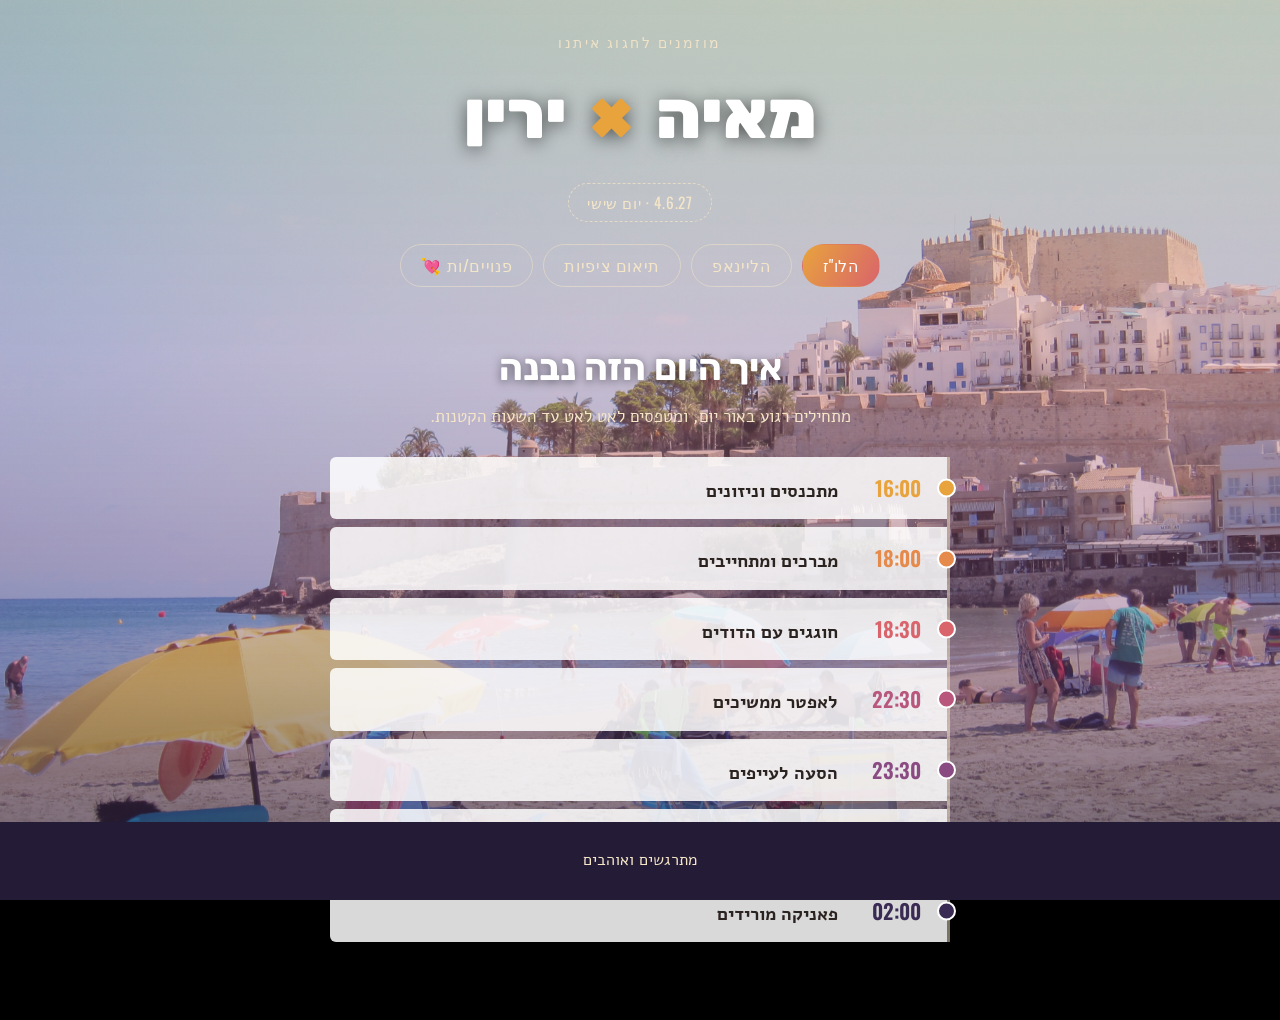
==== index.html @ fd0250f0 "Initial commit: wedding site" ====
<!DOCTYPE html>
<html lang="he">
<head>
    <meta charset="UTF-8">
    <meta name="viewport" content="width=device-width, initial-scale=1.0">
    <title>מאיה × ירין מתחתנים</title>
    <link rel="preconnect" href="https://fonts.googleapis.com">
    <link href="https://fonts.googleapis.com/css2?family=Rubik:wght@500;700;900&family=Oswald:wght@500;600;700&family=Alef:wght@400;700&display=swap" rel="stylesheet">
    <link rel="stylesheet" href="style.css">
</head>
<body>
    <header>
        <p class="eyebrow">מוזמנים לחגוג איתנו</p>
        <h1 class="couple-names">מאיה <span class="amp">×</span> ירין</h1>
        <p class="date-badge">4.6.27 · יום שישי</p>

        <button class="menu-toggle" aria-label="פתיחת תפריט" aria-expanded="false" onclick="toggleMenu()">☰</button>
        <nav>
            <ul>
                <li><a href="#timeline" class="tab-link" onclick="showTab('timeline')">הלו"ז</a></li>
                <li><a href="#lineup" class="tab-link" onclick="showTab('lineup')">הליינאפ</a></li>
                <li><a href="#expectations" class="tab-link" onclick="showTab('expectations')">תיאום ציפיות</a></li>
                <li><a href="#singles" class="tab-link" onclick="showTab('singles')">פנויים/ות 💘</a></li>
            </ul>
        </nav>
    </header>

    <main>
        <section id="timeline" class="tab-content">
            <h2>איך היום הזה נבנה</h2>
            <p class="section-lede">מתחילים רגוע באור יום, ומטפסים לאט לאט עד השעות הקטנות.</p>
            <ul class="runsheet">
                <li style="--dot:#E8A33D"><span class="time">16:00</span><span class="event">מתכנסים וניזונים</span></li>
                <li style="--dot:#E58A4B"><span class="time">18:00</span><span class="event">מברכים ומתחייבים</span></li>
                <li style="--dot:#D9646B"><span class="time">18:30</span><span class="event">חוגגים עם הדודים</span></li>
                <li style="--dot:#B8567B"><span class="time">22:30</span><span class="event">לאפטר ממשיכים</span></li>
                <li style="--dot:#8A4A82"><span class="time">23:30</span><span class="event">הסעה לעייפים</span></li>
                <li style="--dot:#6B3F73"><span class="time">00:00</span><span class="event">הטראנסים מתחילים</span></li>
                <li style="--dot:#3A2B54"><span class="time">02:00</span><span class="event">פאניקה מורידים</span></li>
            </ul>
        </section>

        <section id="lineup" class="tab-content">
            <h2>ליינאפ המוזיקה</h2>
            <p class="section-lede">שני stages, לילה אחד.</p>
            <ul class="lineup-list">
                <li class="main-stage">
                    <span class="lineup-time">18:30</span>
                    <span class="artist">Hermetico</span>
                    <span class="stage-label">Main Stage</span>
                </li>
                <li class="forest-stage">
                    <span class="lineup-time">22:30</span>
                    <span class="artist">Doctor K</span>
                    <span class="stage-label">Forest Stage</span>
                </li>
                <li class="forest-stage">
                    <span class="lineup-time">00:00</span>
                    <span class="artist">Planet X</span>
                    <span class="stage-label">Forest Stage</span>
                </li>
            </ul>
        </section>

        <section id="expectations" class="tab-content">
            <h2>תיאום ציפיות 💛</h2>
            <p>
                אנחנו הכי מתרגשים בעולם לחגוג איתכם, ורוצים להגיד מראש משהו קטן כדי שכולנו נהיה באותו ראש.
                <br>
                זו הולכת להיות חתונת שישי צהריים שמתחילה רגוע ונבנית לאט לאט לאירוע ארוך, שמח ומלא אנרגיות. החופה תתקיים ב־18:00, ומשם נמשיך לריקודים, מוזיקה טובה ועלייה הדרגתית בקצב עד השעות הקטנות של הלילה.
                <br>
                אנחנו לגמרי יודעים שלא כולם רגילים לאירועים בסגנון —וזה העניין: אין לחץ, אין חובות, אין “צריך להישאר”.<br> באתם — כיף לנו! נשארתם — כיף כפול!! הלכתם — אנחנו עדיין ממש אוהבים אתכם !!!
                <br>
                יהיה פתרון הסעה למי שירצה לסיים מוקדם יותר (בסביבות 23:30), כדי שמי שמתעייף יוכל לחזור בנוחות ובשקט.
                <br>
                למי שיישאר איתנו ללילה מחכה המשך של אווירה טובה—סטייל יותר אלקטרוני (האוס, טכנו וטראנס), ואפשרות להישאר לישון במקום.<br> חשוב לדעת שמדובר בלינה פשוטה במזרונים במתחם מאהל, ולמי שרוצה יותר נוחות—מוזמנים להביא אוהל וציוד שינה משלכם.
                <br>
                ועוד משהו קטן: זה אירוע קליל ופתוח, אז תבואו בנוח. בגדים נוחים לריקודים זה, ציוד ללילה למי שנשאר, ובגד ים לבריכה😄
                <br>
                בסוף הכי חשוב לנו דבר אחד—שתבואו בכיף, בלי לחץ, ושתהיו חלק מהיום הזה בדרך שנעימה לכם.
            </p>
        </section>

        <section id="singles" class="tab-content">
            <h2>פנויים/ות 💘</h2>
            <p class="section-lede">בואו לרקוד, לא לבד. תירשמו מראש - ואנחנו נדאג לחבר ביניכם ברחבה.</p>
            <form id="singles-form" class="singles-form" onsubmit="return submitSingle(event)">
                <label>
                    שם
                    <input type="text" id="single-name" required>
                </label>
                <label>
                    איך יוצרים איתך קשר (טלפון / אינסטגרם)
                    <input type="text" id="single-contact" required>
                </label>
                <label>
                    משהו קליל עלייך (אופציונלי)
                    <textarea id="single-note" rows="3"></textarea>
                </label>
                <button type="submit">💌 הרשמה לרשימה</button>
            </form>
            <p class="singles-note">ההרשמה נשלחת אלינו במייל - שקט ופרטי, בלי סוויפים ציבוריים 😉</p>
        </section>
    </main>

    <footer>
        <p>מתרגשים ואוהבים</p>
    </footer>

    <script src="script.js"></script>
</body>
</html>
---- style.css ----
:root {
    --amber: #E8A33D;
    --rose: #D9646B;
    --plum: #6B3F73;
    --indigo: #241B36;
    --sand: #F5E6C8;
    --ink: #2B2320;

    --font-display: 'Rubik', sans-serif;
    --font-utility: 'Oswald', sans-serif;
    --font-body: 'Alef', sans-serif;
}

* {
    box-sizing: border-box;
}

body {
    font-family: var(--font-body);
    direction: rtl;
    text-align: right;
    line-height: 1.6;
    margin: 0;
    padding: 0 0 60px;
    color: var(--ink);
    background: #000;
    position: relative;
}

/* התמונה עצמה, קבועה מאחורי כל התוכן */
body::before {
    content: "";
    position: fixed;
    inset: 0;
    background-image: url('images/background.jpg');
    background-size: cover;
    background-position: top;
    background-repeat: no-repeat;
    z-index: -2;
}

/* קשת הצבעים של היום: זהב באור יום, סגול-לילה בתחתית - מלווה את מסלול האירוע */
body::after {
    content: "";
    position: fixed;
    inset: 0;
    background: linear-gradient(180deg,
        rgba(232, 163, 61, 0.35) 0%,
        rgba(217, 100, 107, 0.30) 40%,
        rgba(107, 63, 115, 0.45) 75%,
        rgba(36, 27, 54, 0.65) 100%);
    z-index: -1;
}

header {
    padding: 32px 20px 22px;
    text-align: center;
    position: relative;
    color: #fff;
}

.eyebrow {
    font-family: var(--font-utility);
    text-transform: uppercase;
    letter-spacing: 0.18em;
    font-size: 0.85em;
    margin: 0 0 8px;
    color: var(--sand);
    opacity: 0.9;
}

.couple-names {
    font-family: var(--font-display);
    font-weight: 900;
    font-size: clamp(2.4em, 9vw, 4.2em);
    margin: 0;
    text-shadow: 0 3px 18px rgba(0, 0, 0, 0.55);
}

.couple-names .amp {
    color: var(--amber);
    padding: 0 0.15em;
}

.date-badge {
    display: inline-block;
    font-family: var(--font-utility);
    font-size: 0.95em;
    letter-spacing: 0.06em;
    margin: 14px 0 22px;
    padding: 6px 18px;
    border: 1.5px dashed rgba(245, 230, 200, 0.7);
    border-radius: 999px;
    color: var(--sand);
}

.menu-toggle {
    display: none;
    position: absolute;
    top: 28px;
    left: 20px;
    background: rgba(0, 0, 0, 0.25);
    border: 1.5px solid rgba(245, 230, 200, 0.6);
    color: #fff;
    font-size: 1.3em;
    line-height: 1;
    padding: 4px 12px;
    border-radius: 8px;
    cursor: pointer;
}

nav ul {
    list-style: none;
    padding: 0;
    margin: 0;
    display: flex;
    justify-content: center;
    gap: 10px;
    flex-wrap: wrap;
}

nav ul li a {
    display: inline-block;
    text-decoration: none;
    color: var(--sand);
    font-family: var(--font-utility);
    letter-spacing: 0.04em;
    padding: 8px 20px;
    border-radius: 999px;
    border: 1.5px solid rgba(245, 230, 200, 0.5);
    transition: background-color 0.2s ease, color 0.2s ease, border-color 0.2s ease;
}

nav ul li a:hover {
    border-color: var(--sand);
}

nav ul li a.active {
    background: linear-gradient(120deg, var(--amber), var(--rose));
    color: #fff;
    border-color: transparent;
}

main {
    padding: 30px 20px 10px;
    max-width: 900px;
    margin: 0 auto;
}

h2 {
    font-family: var(--font-display);
    font-weight: 700;
    font-size: clamp(1.6em, 4.5vw, 2.3em);
    text-align: center;
    margin: 0 0 6px;
    color: #fff;
    text-shadow: 0 2px 10px rgba(0, 0, 0, 0.5);
}

.section-lede {
    text-align: center;
    color: var(--sand);
    font-size: 1.05em;
    margin: 0 0 26px;
}

footer {
    background: var(--indigo);
    color: var(--sand);
    text-align: center;
    padding: 10px 0;
    position: fixed;
    bottom: 0;
    width: 100%;
}

.tab-content {
    display: none;
    opacity: 0;
}

.tab-content.active {
    display: block;
    animation: fadeIn 0.4s ease forwards;
}

@keyframes fadeIn {
    from {
        opacity: 0;
        transform: translateY(8px);
    }
    to {
        opacity: 1;
        transform: translateY(0);
    }
}

@media (prefers-reduced-motion: reduce) {
    .tab-content.active {
        animation: none;
        opacity: 1;
    }
}

.tab-link {
    cursor: pointer;
}

/* לו"ז - קו זמן שעובר מזהב לילי-אור לסגול-לילה, כל נקודה בצבע השעה שלה */
.runsheet {
    list-style: none;
    margin: 0 auto;
    padding: 0;
    max-width: 620px;
    border-right: 3px solid rgba(245, 230, 200, 0.5);
}

.runsheet li {
    position: relative;
    display: flex;
    align-items: baseline;
    gap: 16px;
    padding: 14px 26px 14px 10px;
    background-color: rgba(255, 255, 255, 0.85);
    margin-bottom: 8px;
    border-radius: 6px 0 0 6px;
}

.runsheet li::before {
    content: "";
    position: absolute;
    right: -9px;
    top: 50%;
    transform: translateY(-50%);
    width: 15px;
    height: 15px;
    border-radius: 50%;
    background: var(--dot);
    border: 2px solid #fff;
}

.runsheet .time {
    font-family: var(--font-utility);
    font-weight: 600;
    font-size: 1.3em;
    color: var(--dot);
    min-width: 3.2em;
}

.runsheet .event {
    font-size: 1.15em;
    font-weight: bold;
}

/* ליינאפ - בהשראת פוסטר פסטיבל */
.lineup-list {
    list-style: none;
    margin: 0 auto;
    padding: 0;
    max-width: 620px;
}

.lineup-list li {
    display: flex;
    align-items: center;
    justify-content: flex-end;
    flex-wrap: wrap;
    gap: 14px;
    background-color: rgba(255, 255, 255, 0.85);
    padding: 16px 20px;
    margin-bottom: 12px;
    border-radius: 8px;
    border-right: 5px solid var(--rose);
}

.lineup-list li.forest-stage {
    border-right-color: var(--plum);
}

.lineup-time {
    font-family: var(--font-utility);
    font-weight: 600;
    color: var(--ink);
    opacity: 0.7;
}

.artist {
    font-family: var(--font-utility);
    text-transform: uppercase;
    letter-spacing: 0.03em;
    font-weight: 700;
    font-size: 1.5em;
    color: var(--ink);
}

.stage-label {
    display: inline-block;
    background-color: var(--rose);
    color: #fff;
    padding: 4px 12px;
    border-radius: 999px;
    font-family: var(--font-utility);
    font-size: 0.7em;
    letter-spacing: 0.05em;
    text-transform: uppercase;
}

.forest-stage .stage-label {
    background-color: var(--plum);
}

.singles-form {
    display: flex;
    flex-direction: column;
    gap: 16px;
    max-width: 480px;
    margin: 0 auto;
    background-color: rgba(255, 255, 255, 0.88);
    padding: 24px;
    border-radius: 10px;
    border: 1.5px dashed var(--rose);
}

.singles-form label {
    display: flex;
    flex-direction: column;
    gap: 6px;
    font-weight: bold;
    font-size: 0.95em;
}

.singles-form input,
.singles-form textarea {
    font-family: var(--font-body);
    font-size: 1em;
    padding: 10px 12px;
    border: 1.5px solid rgba(107, 63, 115, 0.35);
    border-radius: 8px;
    background: #fff;
    color: var(--ink);
    resize: vertical;
}

.singles-form input:focus,
.singles-form textarea:focus {
    outline: none;
    border-color: var(--rose);
}

.singles-form button {
    align-self: center;
    font-family: var(--font-utility);
    letter-spacing: 0.03em;
    font-size: 1.05em;
    padding: 10px 28px;
    border: none;
    border-radius: 999px;
    color: #fff;
    background: linear-gradient(120deg, var(--amber), var(--rose));
    cursor: pointer;
    transition: transform 0.15s ease;
}

.singles-form button:hover {
    transform: translateY(-2px);
}

.singles-note {
    text-align: center;
    color: var(--sand);
    font-size: 0.9em;
    margin-top: 14px;
}

#expectations p {
    font-size: 1.15em;
    line-height: 1.55em;
    text-align: center;
    margin: 0 auto;
    max-width: 760px;
    background-color: rgba(255, 255, 255, 0.88);
    padding: 26px;
    border-radius: 10px;
}

a:focus-visible,
button:focus-visible {
    outline: 3px solid var(--amber);
    outline-offset: 2px;
}

@media (max-width: 700px) {
    body {
        padding-bottom: 90px;
    }

    .menu-toggle {
        display: inline-block;
    }

    nav {
        display: none;
        margin-top: 10px;
    }

    nav.open {
        display: block;
    }

    nav ul {
        flex-direction: column;
        align-items: center;
    }

    nav ul li a {
        display: block;
        width: 200px;
        text-align: center;
    }

    .runsheet li,
    .lineup-list li {
        padding: 12px 20px 12px 10px;
    }

    .artist {
        font-size: 1.25em;
    }

    #expectations p {
        font-size: 1em;
        padding: 18px;
    }

    footer p {
        margin: 8px 0;
        font-size: 0.9em;
    }
}
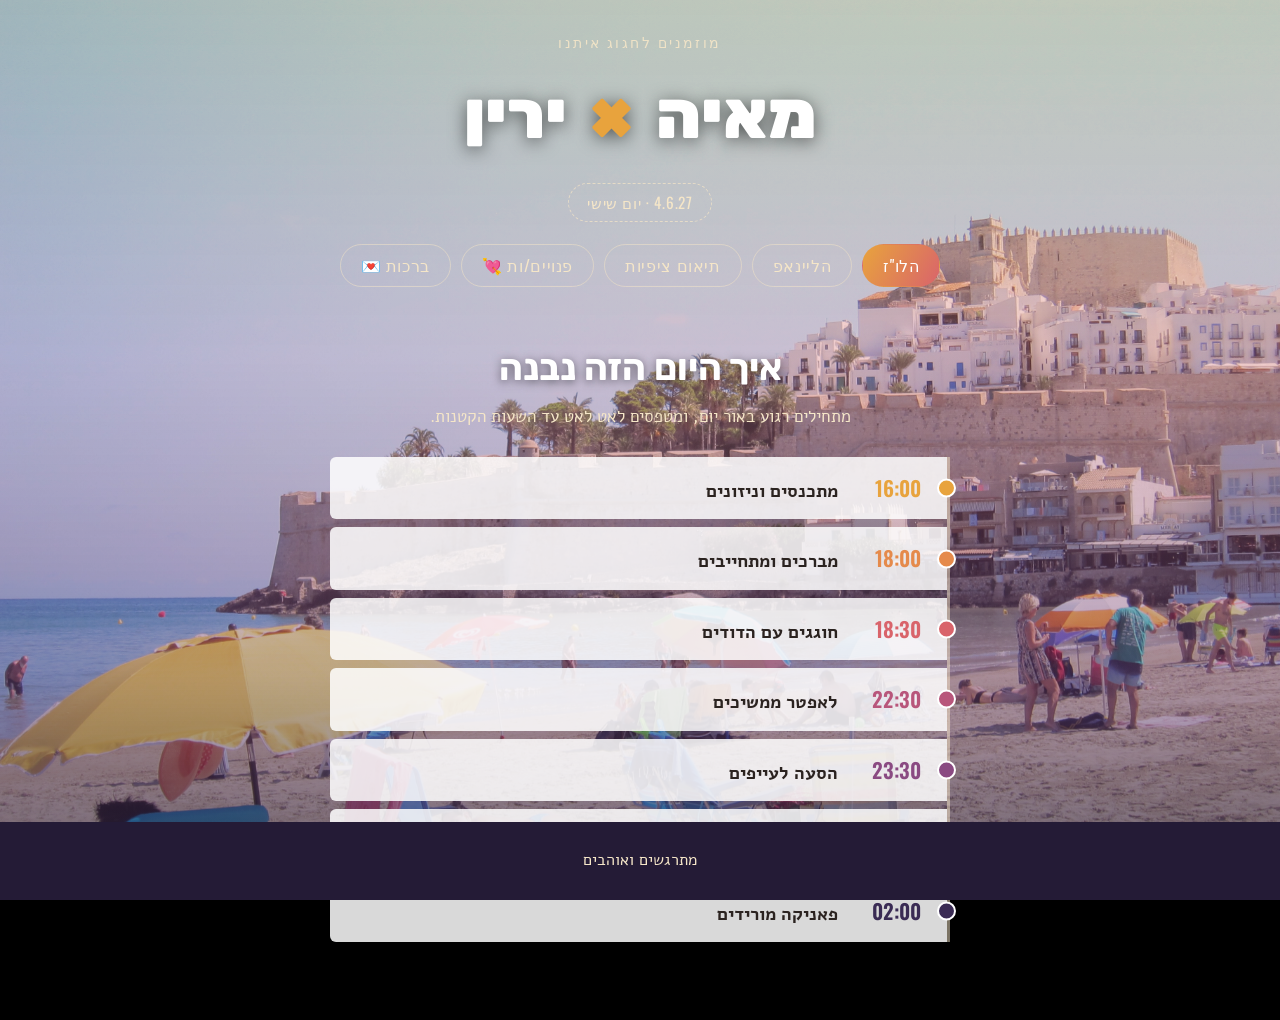
==== commit df46c6b0: "Add blessings section with Netlify Forms" ====
--- a/index.html
+++ b/index.html
@@ -21,6 +21,7 @@
                 <li><a href="#lineup" class="tab-link" onclick="showTab('lineup')">הליינאפ</a></li>
                 <li><a href="#expectations" class="tab-link" onclick="showTab('expectations')">תיאום ציפיות</a></li>
                 <li><a href="#singles" class="tab-link" onclick="showTab('singles')">פנויים/ות 💘</a></li>
+                <li><a href="#blessings" class="tab-link" onclick="showTab('blessings')">ברכות 💌</a></li>
             </ul>
         </nav>
     </header>
@@ -101,6 +102,29 @@
             </form>
             <p class="singles-note">ההרשמה נשלחת אלינו במייל - שקט ופרטי, בלי סוויפים ציבוריים 😉</p>
         </section>
+
+        <section id="blessings" class="tab-content">
+            <h2>ברכות 💌</h2>
+            <p class="section-lede">רוצים לשתף אותנו במילה חמה או בתמונה? נשמח לקרוא ולראות - זה נשאר בינינו.</p>
+            <form name="blessings" method="POST" data-netlify="true" data-netlify-honeypot="bot-field" enctype="multipart/form-data" id="blessings-form" class="singles-form">
+                <input type="hidden" name="form-name" value="blessings">
+                <p class="hidden-field"><label>אל תמלאו שדה זה: <input name="bot-field"></label></p>
+                <label>
+                    שם
+                    <input type="text" name="name" required>
+                </label>
+                <label>
+                    ברכה
+                    <textarea name="message" rows="4" required></textarea>
+                </label>
+                <label>
+                    תמונה (אופציונלי)
+                    <input type="file" name="photo" accept="image/*">
+                </label>
+                <button type="submit">שליחת ברכה 💌</button>
+            </form>
+            <p id="blessings-thanks" class="singles-note" hidden>תודה! הברכה התקבלה ונשמרה אצלנו 💛</p>
+        </section>
     </main>
 
     <footer>
--- a/style.css
+++ b/style.css
@@ -365,6 +365,11 @@
     transform: translateY(-2px);
 }
 
+.hidden-field {
+    position: absolute;
+    left: -9999px;
+}
+
 .singles-note {
     text-align: center;
     color: var(--sand);
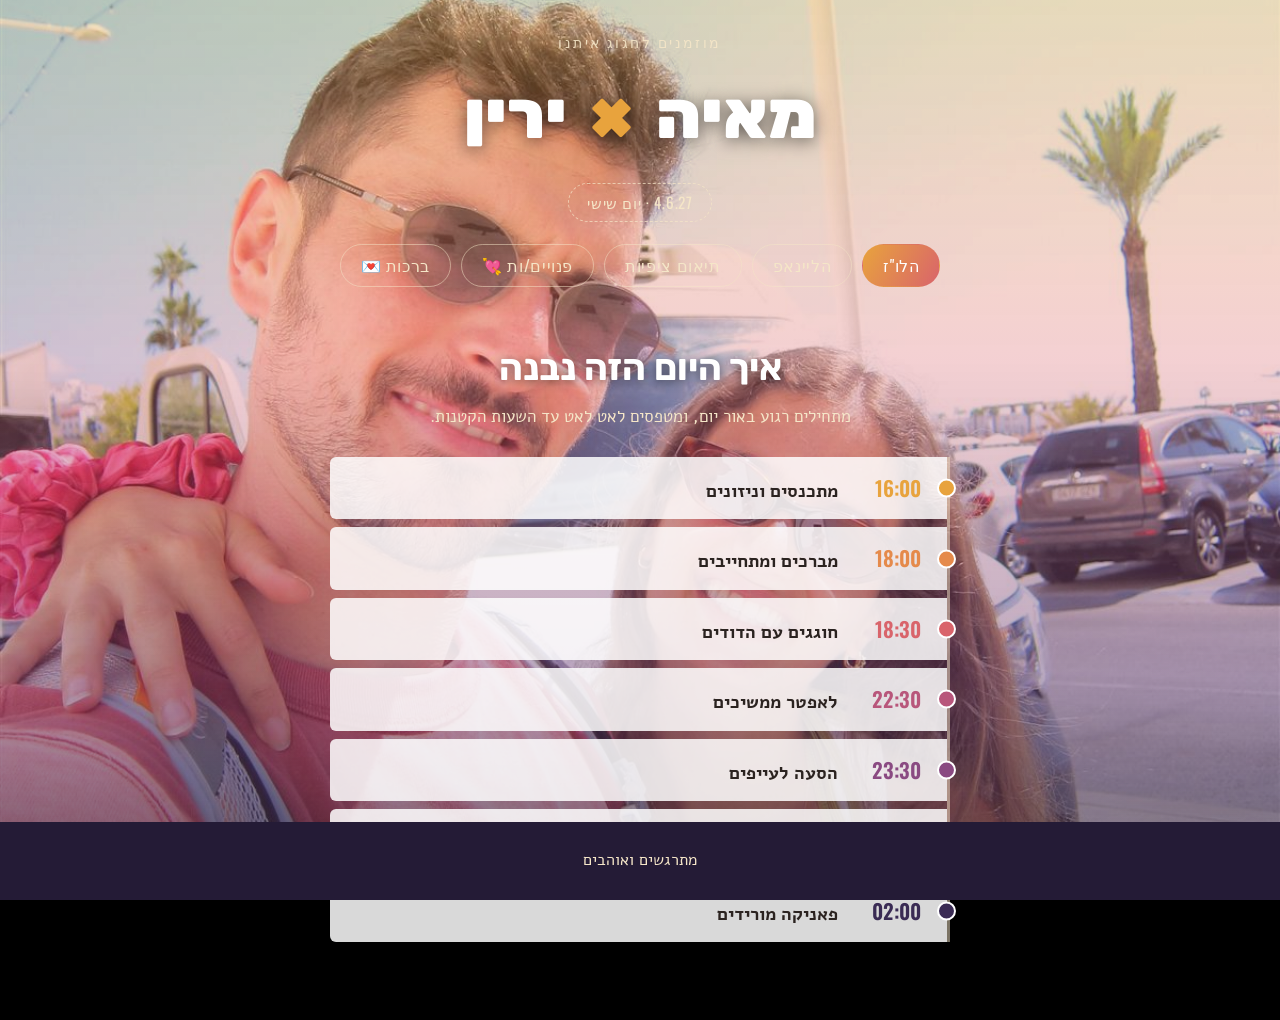
==== commit a779c41b: "Add rotating couple-photo background slideshow" ====
--- a/index.html
+++ b/index.html
@@ -9,6 +9,13 @@
     <link rel="stylesheet" href="style.css">
 </head>
 <body>
+    <div class="bg-slideshow" aria-hidden="true">
+        <div class="bg-slide active" style="background-image:url('images/slideshow/slide-1.jpg')"></div>
+        <div class="bg-slide" style="background-image:url('images/slideshow/slide-2.jpg')"></div>
+        <div class="bg-slide" style="background-image:url('images/slideshow/slide-3.jpg')"></div>
+        <div class="bg-slide" style="background-image:url('images/slideshow/slide-4.jpg')"></div>
+    </div>
+
     <header>
         <p class="eyebrow">מוזמנים לחגוג איתנו</p>
         <h1 class="couple-names">מאיה <span class="amp">×</span> ירין</h1>
@@ -106,6 +113,7 @@
         <section id="blessings" class="tab-content">
             <h2>ברכות 💌</h2>
             <p class="section-lede">רוצים לשתף אותנו במילה חמה או בתמונה? נשמח לקרוא ולראות - זה נשאר בינינו.</p>
+            <a class="gift-button" href="https://links.payboxapp.com/zX8TGxAK04b" target="_blank" rel="noopener">🎁 מתנה לזוג דרך PayBox</a>
             <form name="blessings" method="POST" data-netlify="true" data-netlify-honeypot="bot-field" enctype="multipart/form-data" id="blessings-form" class="singles-form">
                 <input type="hidden" name="form-name" value="blessings">
                 <p class="hidden-field"><label>אל תמלאו שדה זה: <input name="bot-field"></label></p>
--- a/style.css
+++ b/style.css
@@ -27,16 +27,25 @@
     position: relative;
 }
 
-/* התמונה עצמה, קבועה מאחורי כל התוכן */
-body::before {
-    content: "";
+/* סליידשואו הרקע - כמה תמונות זוגיות שמתחלפות בדעיכה חלקה */
+.bg-slideshow {
     position: fixed;
     inset: 0;
-    background-image: url('images/background.jpg');
+    z-index: -3;
+}
+
+.bg-slide {
+    position: absolute;
+    inset: 0;
     background-size: cover;
-    background-position: top;
+    background-position: center;
     background-repeat: no-repeat;
-    z-index: -2;
+    opacity: 0;
+    transition: opacity 1.2s ease;
+}
+
+.bg-slide.active {
+    opacity: 1;
 }
 
 /* קשת הצבעים של היום: זהב באור יום, סגול-לילה בתחתית - מלווה את מסלול האירוע */
@@ -200,6 +209,10 @@
         animation: none;
         opacity: 1;
     }
+
+    .bg-slide {
+        transition: none;
+    }
 }
 
 .tab-link {
@@ -365,6 +378,27 @@
     transform: translateY(-2px);
 }
 
+.gift-button {
+    display: block;
+    max-width: 320px;
+    margin: 0 auto 22px;
+    text-align: center;
+    text-decoration: none;
+    font-family: var(--font-utility);
+    font-size: 1.1em;
+    letter-spacing: 0.03em;
+    padding: 12px 20px;
+    border-radius: 999px;
+    color: #fff;
+    background: linear-gradient(120deg, var(--plum), var(--indigo));
+    box-shadow: 0 4px 14px rgba(0, 0, 0, 0.3);
+    transition: transform 0.15s ease;
+}
+
+.gift-button:hover {
+    transform: translateY(-2px);
+}
+
 .hidden-field {
     position: absolute;
     left: -9999px;
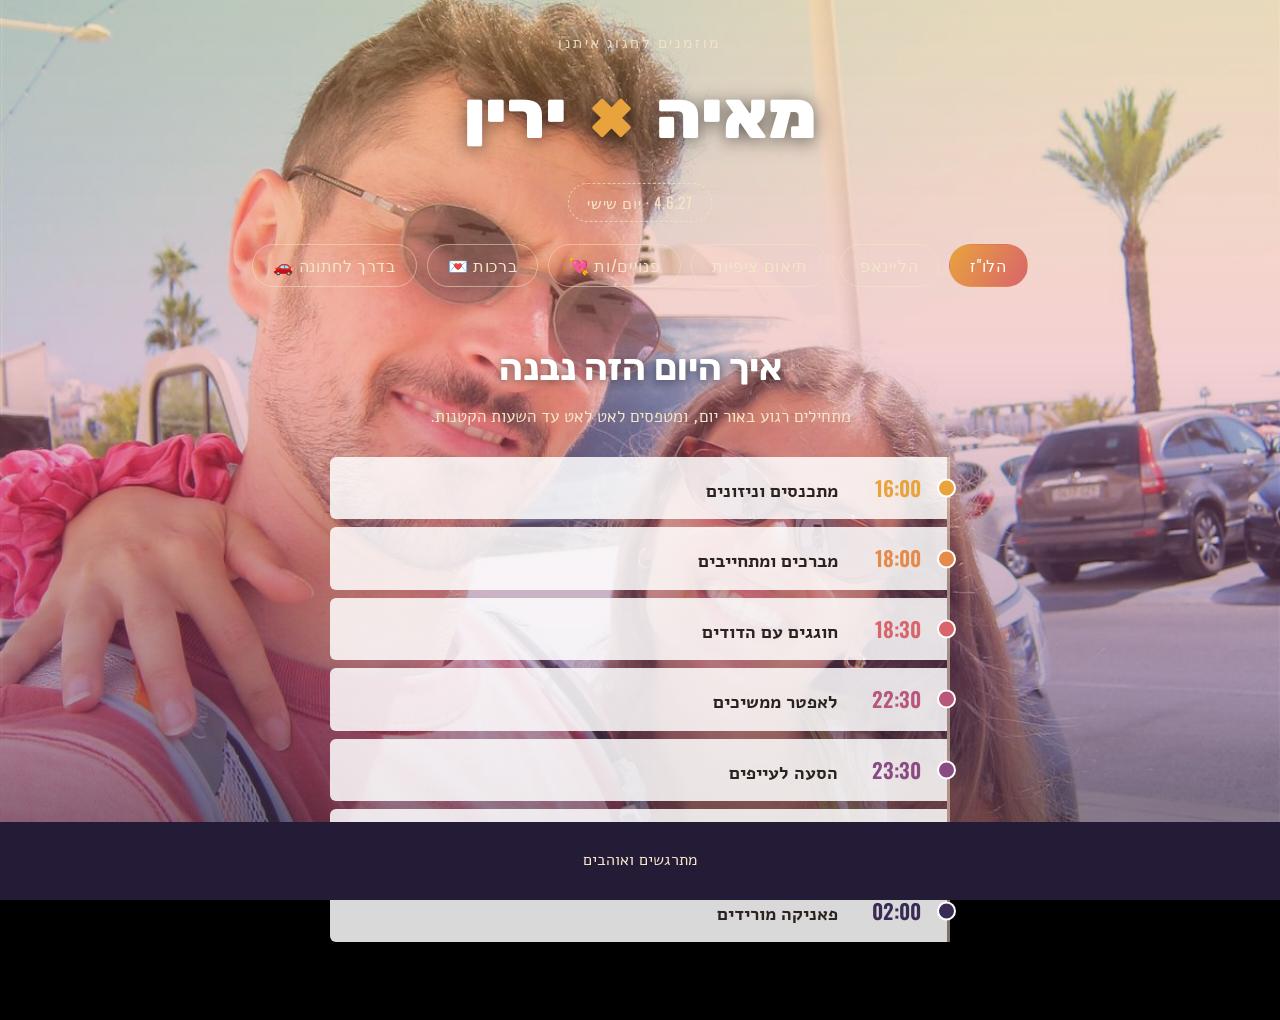
==== commit 459f8a3f: "Add road-trip tab: countdown timer and wedding-day bingo" ====
--- a/index.html
+++ b/index.html
@@ -29,6 +29,7 @@
                 <li><a href="#expectations" class="tab-link" onclick="showTab('expectations')">תיאום ציפיות</a></li>
                 <li><a href="#singles" class="tab-link" onclick="showTab('singles')">פנויים/ות 💘</a></li>
                 <li><a href="#blessings" class="tab-link" onclick="showTab('blessings')">ברכות 💌</a></li>
+                <li><a href="#roadtrip" class="tab-link" onclick="showTab('roadtrip')">בדרך לחתונה 🚗</a></li>
             </ul>
         </nav>
     </header>
@@ -133,6 +134,54 @@
             </form>
             <p id="blessings-thanks" class="singles-note" hidden>תודה! הברכה התקבלה ונשמרה אצלנו 💛</p>
         </section>
+
+        <section id="roadtrip" class="tab-content">
+            <h2>מעבירים את הזמן בדרך 🚗</h2>
+            <p class="section-lede">קצת בידור לנסיעה - קאונטדאון, פלייליסט ובינגו ליום עצמו.</p>
+
+            <div class="countdown" id="countdown">
+                <div class="countdown-item">
+                    <span class="countdown-number" id="cd-days">–</span>
+                    <span class="countdown-label">ימים</span>
+                </div>
+                <div class="countdown-item">
+                    <span class="countdown-number" id="cd-hours">–</span>
+                    <span class="countdown-label">שעות</span>
+                </div>
+                <div class="countdown-item">
+                    <span class="countdown-number" id="cd-minutes">–</span>
+                    <span class="countdown-label">דקות</span>
+                </div>
+                <div class="countdown-item">
+                    <span class="countdown-number" id="cd-seconds">–</span>
+                    <span class="countdown-label">שניות</span>
+                </div>
+            </div>
+
+            <h3>פלייליסט לדרך 🎵</h3>
+            <p class="section-lede small">בקרוב - מוסיפים כאן פלייליסט</p>
+
+            <h3>בינגו ליום החתונה 🎉</h3>
+            <p class="section-lede small">מסמנים תוך כדי האירוע - מי משלים שורה קודם?</p>
+            <div class="bingo-grid" id="bingo-grid">
+                <div class="bingo-cell" onclick="toggleBingo(this)">מישהו בוכה בחופה</div>
+                <div class="bingo-cell" onclick="toggleBingo(this)">מישהו נופל בריקוד</div>
+                <div class="bingo-cell" onclick="toggleBingo(this)">רואים את הזוג מתנשק</div>
+                <div class="bingo-cell" onclick="toggleBingo(this)">שירה חופשית לגמרי לא בטעם</div>
+                <div class="bingo-cell" onclick="toggleBingo(this)">מישהו נרדם לפני חצות</div>
+                <div class="bingo-cell" onclick="toggleBingo(this)">נעליים עפות מהרחבה</div>
+                <div class="bingo-cell" onclick="toggleBingo(this)">מישהו מבקש שיר מהדיג'יי</div>
+                <div class="bingo-cell" onclick="toggleBingo(this)">תפסת את הזר</div>
+                <div class="bingo-cell" onclick="toggleBingo(this)">מישהו קופץ לבריכה בבגדים</div>
+                <div class="bingo-cell" onclick="toggleBingo(this)">סבתא רוקדת טראנס</div>
+                <div class="bingo-cell" onclick="toggleBingo(this)">מישהו מאבד את הטלפון</div>
+                <div class="bingo-cell" onclick="toggleBingo(this)">בוכים מרוב צחוק</div>
+                <div class="bingo-cell" onclick="toggleBingo(this)">שרים את המזמון בקול</div>
+                <div class="bingo-cell" onclick="toggleBingo(this)">ההסעה חוזרת כמעט ריקה</div>
+                <div class="bingo-cell" onclick="toggleBingo(this)">מבקשים "עוד שיר אחרון"</div>
+                <div class="bingo-cell" onclick="toggleBingo(this)">פוגשים מישהו שלא ראית שנים</div>
+            </div>
+        </section>
     </main>
 
     <footer>
--- a/style.css
+++ b/style.css
@@ -404,6 +404,87 @@
     left: -9999px;
 }
 
+#roadtrip h3 {
+    font-family: var(--font-display);
+    font-weight: 700;
+    font-size: 1.3em;
+    text-align: center;
+    color: #fff;
+    text-shadow: 0 2px 8px rgba(0, 0, 0, 0.5);
+    margin: 34px 0 4px;
+}
+
+.section-lede.small {
+    font-size: 0.9em;
+    margin-bottom: 16px;
+}
+
+.countdown {
+    display: flex;
+    justify-content: center;
+    gap: 12px;
+    flex-wrap: wrap;
+    max-width: 500px;
+    margin: 0 auto;
+}
+
+.countdown-item {
+    display: flex;
+    flex-direction: column;
+    align-items: center;
+    min-width: 80px;
+    background-color: rgba(255, 255, 255, 0.85);
+    border-radius: 10px;
+    padding: 14px 10px;
+}
+
+.countdown-number {
+    font-family: var(--font-utility);
+    font-weight: 700;
+    font-size: 2em;
+    color: var(--plum);
+    line-height: 1;
+}
+
+.countdown-label {
+    font-size: 0.8em;
+    color: var(--ink);
+    margin-top: 4px;
+}
+
+.bingo-grid {
+    display: grid;
+    grid-template-columns: repeat(4, 1fr);
+    gap: 8px;
+    max-width: 620px;
+    margin: 0 auto;
+}
+
+.bingo-cell {
+    background-color: rgba(255, 255, 255, 0.85);
+    border-radius: 8px;
+    padding: 10px 6px;
+    text-align: center;
+    font-size: 0.8em;
+    font-weight: bold;
+    cursor: pointer;
+    min-height: 70px;
+    display: flex;
+    align-items: center;
+    justify-content: center;
+    transition: background-color 0.15s ease, transform 0.15s ease;
+}
+
+.bingo-cell:hover {
+    transform: scale(1.03);
+}
+
+.bingo-cell.checked {
+    background: linear-gradient(120deg, var(--amber), var(--rose));
+    color: #fff;
+    text-decoration: line-through;
+}
+
 .singles-note {
     text-align: center;
     color: var(--sand);
@@ -462,6 +543,19 @@
         padding: 12px 20px 12px 10px;
     }
 
+    .bingo-grid {
+        grid-template-columns: repeat(2, 1fr);
+    }
+
+    .countdown-item {
+        min-width: 65px;
+        padding: 10px 6px;
+    }
+
+    .countdown-number {
+        font-size: 1.5em;
+    }
+
     .artist {
         font-size: 1.25em;
     }
